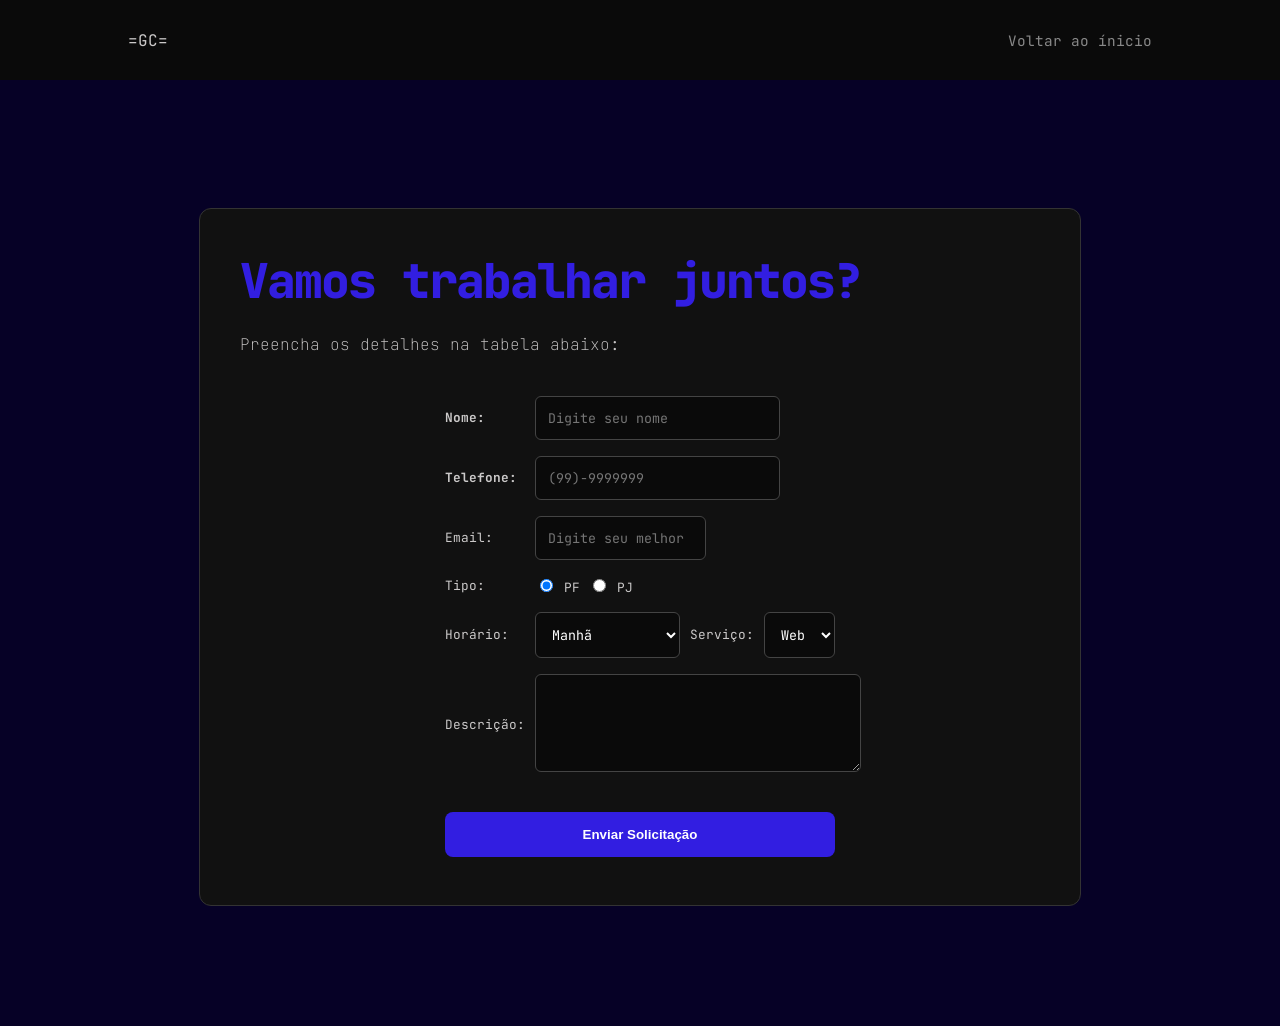
==== pages/contato.html @ 2b5503ee "Add files via upload" ====
<!DOCTYPE html>
<html lang="pt-br">

<head>
    <meta charset="UTF-8">
    <meta name="viewport" content="width=device-width, initial-scale=1.0">
    <link rel="stylesheet" href="../css/style.css">
     <link href="../img/favicon.ico" rel="icon" type="image/x-icon">
    <title>Contato </title>
</head>

<body>
    <header>
        <div class="logo">=GC=</div>
        <nav>
            <ul>
                <li> <a href="index.html" target="_self">Voltar ao ínicio</a></li>
            </ul>
        </nav>
    </header>
    <main class="container-form">
        <section class="form-header">
            <h1> Vamos trabalhar juntos?</h1>
            <p>Preencha os detalhes na tabela abaixo:</p>
        </section>
        <form action="" method="post">
            <table class="contato-table">
                <thead>
                    <tr>
                        <th rowspan="2">
                            <label for="nome">Nome:</label>
                        </th>
                    </tr>
                    <tr>
                        <th colspan="2">
                            <input type="text" id=nome name="nome" size="40" maxlength="40" value=""
                                placeholder="Digite seu nome" required>
                        </th>
                    </tr>
                    <tr>
                        <th rowspan="2">
                            <label for="telefone">Telefone:</label>
                        </th>
                    </tr>
                    <tr>
                        <th colspan="2">
                            <input type="tel" id="telefone" name="telefone" size="40" maxlength="20"
                                placeholder="(99)-9999999" required>
                        </th>
                    </tr>
                </thead>
                <tbody>
                    <tr>
                        <td rowspan="2">
                            <label for="email">Email:</label>
                        </td>
                    </tr>
                    <tr>
                        <td>
                            <input type="email" id="email" name="email" size="40" maxlength="40"
                                placeholder="Digite seu melhor email" required>
                        </td>
                    </tr>
                    <tr>
                        <td>
                            <label>Tipo:</label>
                        </td>
                        <td colspan="3">
                            <input type="radio" name="tipo" value="fisica" checked> PF
                            <input type="radio" name="tipo" value="juridica"> PJ
                        </td>
                    </tr>
                    <tr>
                        <td>
                            <label for="horario">Horário:</label>
                        </td>
                        <td>
                            <select id="horario" name="horario">
                                <option value="manha">Manhã</option>
                                <option value="tarde">Tarde</option>
                                <option value="noite">Noite</option>
                            </select>
                        </td>
                        <td>
                            <label for="servico">Serviço:</label>
                        </td>
                        <td>
                            <select id="servico" name="servico">
                                <option value="web">Web Design</option>
                                <option value="db">Banco de Dados</option>
                                <option value="ui">UX/UI</option>
                            </select>
                        </td>
                    </tr>
                    <tr>
                        <td>
                            <label for="mensagem">Descrição:</label>
                        </td>
                        <td colspan="4">
                            <textarea id="mensagem" name="mensagem" rows="4"></textarea>
                        </td>
                    </tr>
                    <tr>
                        <td colspan="4" style="text-align: center;">
                            <button type="submit" class="btn-primary" style="width: 100%;">Enviar Solicitação</button>
                        </td>
                    </tr>
                </tbody>
            </table>
    </main>
</body>

</html>
---- css/style.css ----
@charset "utf-8";
@import url('https://fonts.googleapis.com/css2?family=JetBrains+Mono:ital,wght@0,100..800;1,100..800&display=swap');

/* ── GERAL ── */
body {
    background-color: #060126;
    color: #cbc9c9;
    font-family: 'JetBrains Mono', monospace;
    padding-top: 80px;
}

/* ── TÍTULOS ── */
h1 {
    font-family: 'JetBrains Mono', monospace;
    font-size: 4.5rem;
    font-weight: 800;
    color: #dddbdb;
    margin: 0;
    letter-spacing: -2px;
}

h2 {
    font-family: 'JetBrains Mono', monospace;
    font-size: 1.8rem;
    color: #c8c6c6;
    text-align: left;
    margin-bottom: 20px;
}

h3 {
    font-family: 'JetBrains Mono', monospace;
    color: #321ee1;
    text-transform: uppercase;
    font-size: 1rem;
    margin-bottom: 10px;
    border-bottom: 1px solid #222;
}

p {
    font-family: 'JetBrains Mono', monospace;
    font-weight: lighter;
    max-width: 600px;
    color: #cbc9c9;
    line-height: 1.6;
    font-size: 1rem;
    margin-bottom: 30px;
}

/* ── HEADER ── */
header {
    width: 100%;
    height: 80px;
    padding: 0 10%;
    background-color: #0a0a0a;
    position: fixed;
    top: 0;
    left: 0;
    z-index: 1000;
    box-sizing: border-box;

    display: flex;
    justify-content: space-between;
    align-items: center;
}

.logo {
    font-family: 'JetBrains Mono', monospace;
}

header nav ul {
    display: flex;
    list-style: none;
    gap: 30px;
}

header nav ul li a {
    text-decoration: none;
    color: #888;
    font-size: 0.9rem;
}

header nav ul li a:hover {
    color: #321ee1;
    border-bottom: 2px solid #321ee1;
}

header nav ul li a.active {
    color: #321ee1;
    border-bottom: 2px solid #321ee1;
}

/* ── HERO ── */
.hero {
    display: flex;
    justify-content: space-between;
    align-items: flex-start;
    min-height: 85vh;
    padding: 100px 10% 50px 10%;
    gap: 50px;
}

.conteudo {
    max-width: 600px;
}

/* ── DESCRIÇÃO ── */
.descrição {
    color: #daece1;
    font-family: 'JetBrains Mono', monospace;
    font-size: 1.5rem;
    border-right: 3px solid #321ee1;
    padding-right: 10px;
}

/* ── TERMINAL ── */
.terminal-window {
    background-color: #121212;
    border: 1px solid #333;
    border-radius: 8px;
    padding: 20px;
    max-width: 500px;
    width: 100%;
}

.terminal-header .dot {
    height: 10px;
    width: 10px;
    border-radius: 50%;
    display: inline-block;
    margin-right: 50px;
}

/* ── PROFILE CARD ── */
.profile-card {
    background-color: #111;
    border: 1px solid #333;
    border-radius: 12px;
    padding: 30px;
    max-width: 400px;
}

.profile-img {
    width: 50%;
    border-radius: 8px;
}

/* ── SKILLS ── */
.skills-grid {
    list-style: none;
    padding: 0;
    display: grid;
    grid-template-columns: 1fr 1fr;
    gap: 10px;
}

.skills-grid li {
    background-color: #1a1a1a;
    padding: 5px 10px;
    border-radius: 4px;
    font-size: 0.8rem;
    border-left: 3px solid #321ee1;
}

/* ── ÁREA ITEM ── */
.area-item {
    margin-bottom: 15px;
}

.area-item strong {
    color: #fff;
    display: block;
    margin-bottom: 5px;
}

.area-item p {
    color: #aaa;
    font-size: 0.9rem;
    line-height: 1.6;
}

/* ── SOCIAL LINKS ── */
.social-links {
    display: flex;
    gap: 15px;
    margin-top: 20px;
}

.social-icon {
    display: flex;
    align-items: center;
    justify-content: center;
    width: 45px;
    height: 45px;
    background-color: #121212;
    border: 1px solid #333;
    border-radius: 8px;
    color: #ffffff;
    text-decoration: none;
}

.social-icon:hover {
    border-color: #321ee1;
    color: #321ee1;
}

.social-icon i {
    font-size: 1.2rem;
}

/* ── TABELA ── */
table {
    width: 100%;
    max-width: 400px;
    border-collapse: collapse;
    margin: 0 auto;
    font-size: 0.8rem;
}

th, td {
    padding: 8px 5px;
    text-align: left;
    white-space: nowrap;
}

/* ── ÁUDIO ── */
audio {
    width: 100%;
    height: 35px;
    margin: 15px 0;
}

/* ── CURRÍCULO ── */
.curriculo-page .container {
    max-width: 800px;
    margin: 100px auto;
    padding: 40px;
    background-color: #111;
    border-radius: 12px;
    border: 1px solid #333;
}

.cv-section {
    margin-top: 30px;
    border-top: 1px solid #222;
    padding-top: 20px;
}

.cv-item h4 {
    color: #321ee1;
    margin-bottom: 5px;
}

.cv-item span {
    font-size: 0.8rem;
    color: #888;
}

/* ── FORMULÁRIO ── */
.container-form {
    max-width: 800px;
    margin: 120px auto;
    padding: 40px;
    background-color: #111;
    border: 1px solid #333;
    border-radius: 12px;
}

.form-header h1 {
    font-family: 'JetBrains Mono', monospace;
    color: #321ee1;
    font-size: 3rem;
    margin-bottom: 20px;
}

.contact-table {
    width: 100%;
    border-collapse: separate;
    border-spacing: 0 15px;
}

.contact-table td {
    padding: 10px;
    color: #fff;
    vertical-align: top;
}

.contact-table label {
    font-family: 'JetBrains Mono', monospace;
    color: #888;
    font-weight: bold;
    display: block;
    margin-top: 10px;
}

input[type="text"],
input[type="email"],
input[type="tel"],
select,
textarea {
    width: 100%;
    padding: 12px;
    background-color: #0a0a0a;
    border: 1px solid #444;
    border-radius: 6px;
    color: #fff;
    font-family: inherit;
}

input:focus,
textarea:focus {
    outline: none;
    border-color: #321ee1;
}

.btn-primary {
    width: 100%;
    padding: 15px;
    margin-top: 20px;
    background-color: #321ee1;
    color: #fff;
    border: none;
    border-radius: 8px;
    font-weight: bold;
    cursor: pointer;
}

.btn-primary:hover {
    background-color: #2518b0;
}

/* ── SERVIÇOS ── */

.servicos-page .container {
    max-width: 1400px;
    margin: 120px auto;
    padding: 40px;
    background: #0a0a0a;
    border: 1px solid#333;
    border-radius: 12px;
}
.table-container{
    width: 100%;
    border-collapse: collapse;
    margin-top: 30px;
    color: #fff;
}
.table-container th{
    text-align: left;
    padding: 17px;
    border-bottom: 2px solid #321ee1;
    color: #321ee1
}
.table-container td {
    padding: 20px 20px;
    border-bottom: 1px solid #1b1a19bb;
}
.service-name {
    font-weight: bold;
    width: 25%;
}
.price{
    color: #321ee1;
    font-weight: bold;
    white-space: nowrap;
}
.table-container tr:hover {
    background: rgba(9, 3, 61, 0.05);
    transition: 0.3s;
}
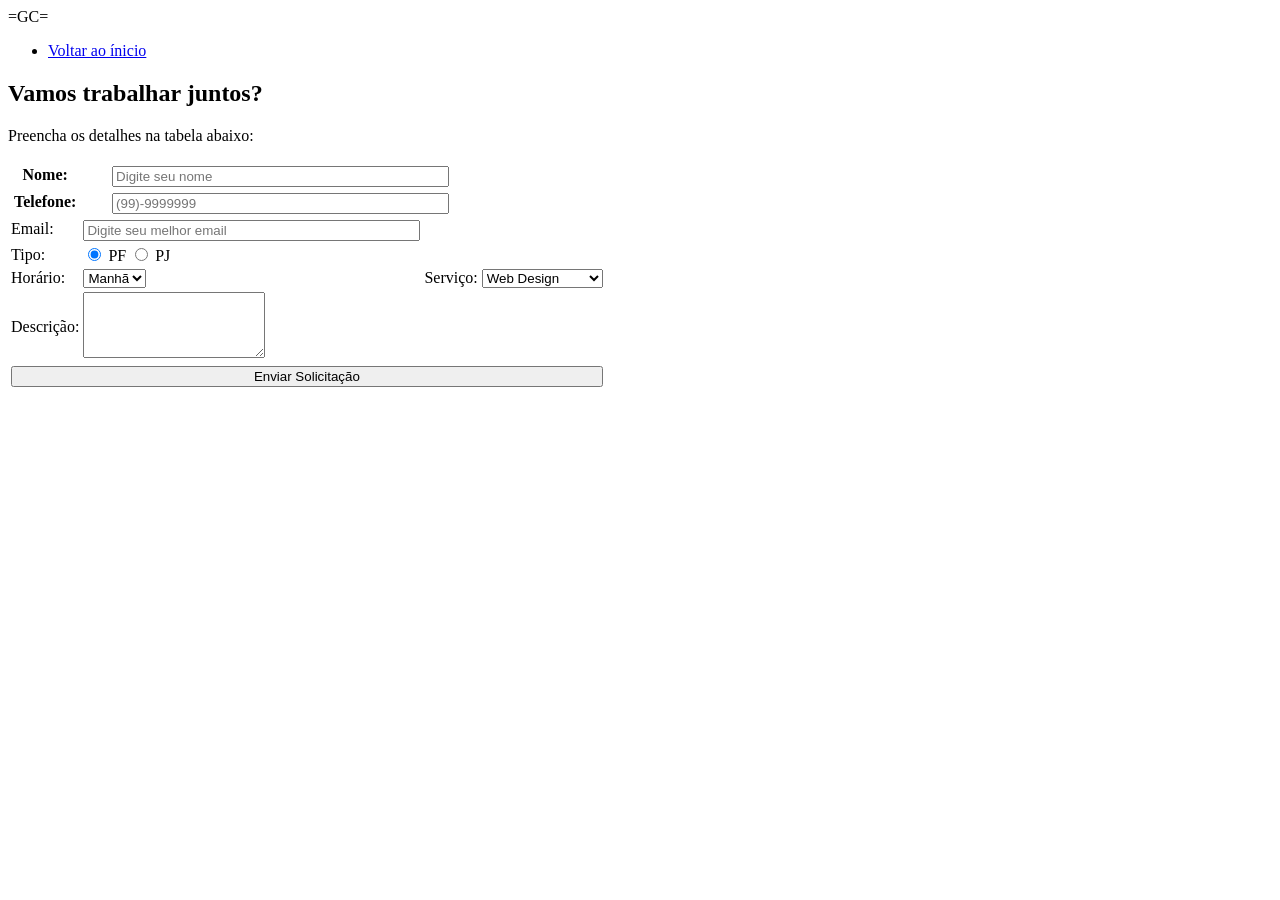
==== commit 6f2b0db4: "Update contato.html" ====
--- a/pages/contato.html
+++ b/pages/contato.html
@@ -4,8 +4,8 @@
 <head>
     <meta charset="UTF-8">
     <meta name="viewport" content="width=device-width, initial-scale=1.0">
-    <link rel="stylesheet" href="../css/style.css">
-     <link href="../img/favicon.ico" rel="icon" type="image/x-icon">
+    <link rel="stylesheet" href="css/style.css">
+     <link href="img/favicon.ico" rel="icon" type="image/x-icon">
     <title>Contato </title>
 </head>
 
@@ -110,4 +110,4 @@
     </main>
 </body>
 
-</html>+</html>
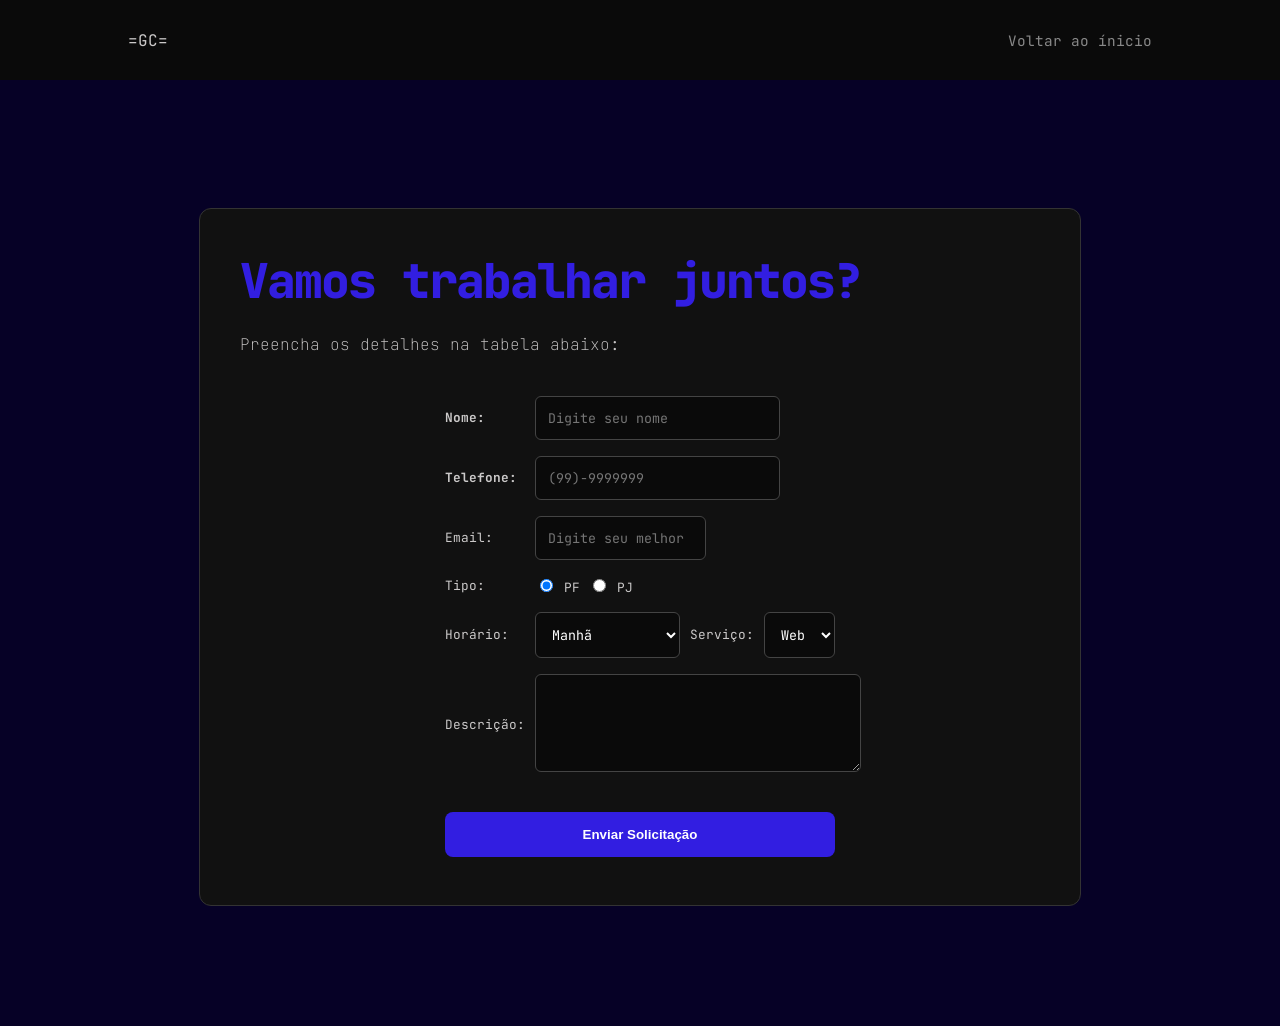
==== commit e1def3c2: "Update contato.html" ====
--- a/pages/contato.html
+++ b/pages/contato.html
@@ -4,8 +4,8 @@
 <head>
     <meta charset="UTF-8">
     <meta name="viewport" content="width=device-width, initial-scale=1.0">
-    <link rel="stylesheet" href="css/style.css">
-     <link href="img/favicon.ico" rel="icon" type="image/x-icon">
+    <link rel="stylesheet" href="../css/style.css">
+     <link href="../img/favicon.ico" rel="icon" type="image/x-icon">
     <title>Contato </title>
 </head>
 
--- a/css/style.css
+++ b/css/style.css
@@ -0,0 +1,369 @@
+@charset "utf-8";
+@import url('https://fonts.googleapis.com/css2?family=JetBrains+Mono:ital,wght@0,100..800;1,100..800&display=swap');
+
+/* ── GERAL ── */
+body {
+    background-color: #060126;
+    color: #cbc9c9;
+    font-family: 'JetBrains Mono', monospace;
+    padding-top: 80px;
+}
+
+/* ── TÍTULOS ── */
+h1 {
+    font-family: 'JetBrains Mono', monospace;
+    font-size: 4.5rem;
+    font-weight: 800;
+    color: #dddbdb;
+    margin: 0;
+    letter-spacing: -2px;
+}
+
+h2 {
+    font-family: 'JetBrains Mono', monospace;
+    font-size: 1.8rem;
+    color: #c8c6c6;
+    text-align: left;
+    margin-bottom: 20px;
+}
+
+h3 {
+    font-family: 'JetBrains Mono', monospace;
+    color: #321ee1;
+    text-transform: uppercase;
+    font-size: 1rem;
+    margin-bottom: 10px;
+    border-bottom: 1px solid #222;
+}
+
+p {
+    font-family: 'JetBrains Mono', monospace;
+    font-weight: lighter;
+    max-width: 600px;
+    color: #cbc9c9;
+    line-height: 1.6;
+    font-size: 1rem;
+    margin-bottom: 30px;
+}
+
+/* ── HEADER ── */
+header {
+    width: 100%;
+    height: 80px;
+    padding: 0 10%;
+    background-color: #0a0a0a;
+    position: fixed;
+    top: 0;
+    left: 0;
+    z-index: 1000;
+    box-sizing: border-box;
+
+    display: flex;
+    justify-content: space-between;
+    align-items: center;
+}
+
+.logo {
+    font-family: 'JetBrains Mono', monospace;
+}
+
+header nav ul {
+    display: flex;
+    list-style: none;
+    gap: 30px;
+}
+
+header nav ul li a {
+    text-decoration: none;
+    color: #888;
+    font-size: 0.9rem;
+}
+
+header nav ul li a:hover {
+    color: #321ee1;
+    border-bottom: 2px solid #321ee1;
+}
+
+header nav ul li a.active {
+    color: #321ee1;
+    border-bottom: 2px solid #321ee1;
+}
+
+/* ── HERO ── */
+.hero {
+    display: flex;
+    justify-content: space-between;
+    align-items: flex-start;
+    min-height: 85vh;
+    padding: 100px 10% 50px 10%;
+    gap: 50px;
+}
+
+.conteudo {
+    max-width: 600px;
+}
+
+/* ── DESCRIÇÃO ── */
+.descrição {
+    color: #daece1;
+    font-family: 'JetBrains Mono', monospace;
+    font-size: 1.5rem;
+    border-right: 3px solid #321ee1;
+    padding-right: 10px;
+}
+
+/* ── TERMINAL ── */
+.terminal-window {
+    background-color: #121212;
+    border: 1px solid #333;
+    border-radius: 8px;
+    padding: 20px;
+    max-width: 500px;
+    width: 100%;
+}
+
+.terminal-header .dot {
+    height: 10px;
+    width: 10px;
+    border-radius: 50%;
+    display: inline-block;
+    margin-right: 50px;
+}
+
+/* ── PROFILE CARD ── */
+.profile-card {
+    background-color: #111;
+    border: 1px solid #333;
+    border-radius: 12px;
+    padding: 30px;
+    max-width: 400px;
+}
+
+.profile-img {
+    width: 50%;
+    border-radius: 8px;
+}
+
+/* ── SKILLS ── */
+.skills-grid {
+    list-style: none;
+    padding: 0;
+    display: grid;
+    grid-template-columns: 1fr 1fr;
+    gap: 10px;
+}
+
+.skills-grid li {
+    background-color: #1a1a1a;
+    padding: 5px 10px;
+    border-radius: 4px;
+    font-size: 0.8rem;
+    border-left: 3px solid #321ee1;
+}
+
+/* ── ÁREA ITEM ── */
+.area-item {
+    margin-bottom: 15px;
+}
+
+.area-item strong {
+    color: #fff;
+    display: block;
+    margin-bottom: 5px;
+}
+
+.area-item p {
+    color: #aaa;
+    font-size: 0.9rem;
+    line-height: 1.6;
+}
+
+/* ── SOCIAL LINKS ── */
+.social-links {
+    display: flex;
+    gap: 15px;
+    margin-top: 20px;
+}
+
+.social-icon {
+    display: flex;
+    align-items: center;
+    justify-content: center;
+    width: 45px;
+    height: 45px;
+    background-color: #121212;
+    border: 1px solid #333;
+    border-radius: 8px;
+    color: #ffffff;
+    text-decoration: none;
+}
+
+.social-icon:hover {
+    border-color: #321ee1;
+    color: #321ee1;
+}
+
+.social-icon i {
+    font-size: 1.2rem;
+}
+
+/* ── TABELA ── */
+table {
+    width: 100%;
+    max-width: 400px;
+    border-collapse: collapse;
+    margin: 0 auto;
+    font-size: 0.8rem;
+}
+
+th, td {
+    padding: 8px 5px;
+    text-align: left;
+    white-space: nowrap;
+}
+
+/* ── ÁUDIO ── */
+audio {
+    width: 100%;
+    height: 35px;
+    margin: 15px 0;
+}
+
+/* ── CURRÍCULO ── */
+.curriculo-page .container {
+    max-width: 800px;
+    margin: 100px auto;
+    padding: 40px;
+    background-color: #111;
+    border-radius: 12px;
+    border: 1px solid #333;
+}
+
+.cv-section {
+    margin-top: 30px;
+    border-top: 1px solid #222;
+    padding-top: 20px;
+}
+
+.cv-item h4 {
+    color: #321ee1;
+    margin-bottom: 5px;
+}
+
+.cv-item span {
+    font-size: 0.8rem;
+    color: #888;
+}
+
+/* ── FORMULÁRIO ── */
+.container-form {
+    max-width: 800px;
+    margin: 120px auto;
+    padding: 40px;
+    background-color: #111;
+    border: 1px solid #333;
+    border-radius: 12px;
+}
+
+.form-header h1 {
+    font-family: 'JetBrains Mono', monospace;
+    color: #321ee1;
+    font-size: 3rem;
+    margin-bottom: 20px;
+}
+
+.contact-table {
+    width: 100%;
+    border-collapse: separate;
+    border-spacing: 0 15px;
+}
+
+.contact-table td {
+    padding: 10px;
+    color: #fff;
+    vertical-align: top;
+}
+
+.contact-table label {
+    font-family: 'JetBrains Mono', monospace;
+    color: #888;
+    font-weight: bold;
+    display: block;
+    margin-top: 10px;
+}
+
+input[type="text"],
+input[type="email"],
+input[type="tel"],
+select,
+textarea {
+    width: 100%;
+    padding: 12px;
+    background-color: #0a0a0a;
+    border: 1px solid #444;
+    border-radius: 6px;
+    color: #fff;
+    font-family: inherit;
+}
+
+input:focus,
+textarea:focus {
+    outline: none;
+    border-color: #321ee1;
+}
+
+.btn-primary {
+    width: 100%;
+    padding: 15px;
+    margin-top: 20px;
+    background-color: #321ee1;
+    color: #fff;
+    border: none;
+    border-radius: 8px;
+    font-weight: bold;
+    cursor: pointer;
+}
+
+.btn-primary:hover {
+    background-color: #2518b0;
+}
+
+/* ── SERVIÇOS ── */
+
+.servicos-page .container {
+    max-width: 1400px;
+    margin: 120px auto;
+    padding: 40px;
+    background: #0a0a0a;
+    border: 1px solid#333;
+    border-radius: 12px;
+}
+.table-container{
+    width: 100%;
+    border-collapse: collapse;
+    margin-top: 30px;
+    color: #fff;
+}
+.table-container th{
+    text-align: left;
+    padding: 17px;
+    border-bottom: 2px solid #321ee1;
+    color: #321ee1
+}
+.table-container td {
+    padding: 20px 20px;
+    border-bottom: 1px solid #1b1a19bb;
+}
+.service-name {
+    font-weight: bold;
+    width: 25%;
+}
+.price{
+    color: #321ee1;
+    font-weight: bold;
+    white-space: nowrap;
+}
+.table-container tr:hover {
+    background: rgba(9, 3, 61, 0.05);
+    transition: 0.3s;
+}
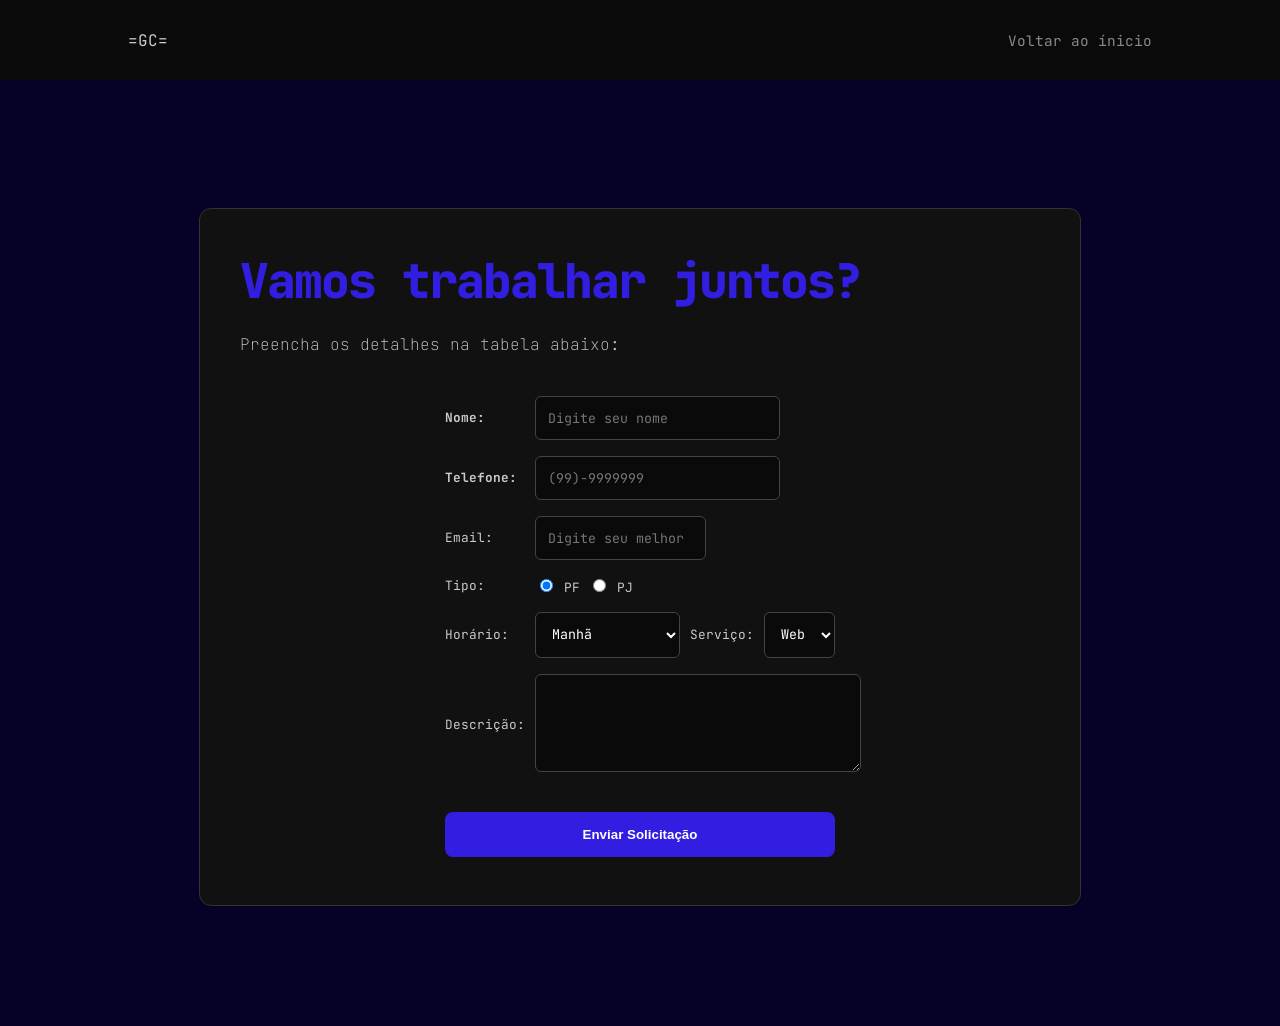
==== commit 2bc8368e: "Update contato.html" ====
--- a/pages/contato.html
+++ b/pages/contato.html
@@ -14,7 +14,7 @@
         <div class="logo">=GC=</div>
         <nav>
             <ul>
-                <li> <a href="index.html" target="_self">Voltar ao ínicio</a></li>
+                <li> <a href="../index.html" target="_self">Voltar ao ínicio</a></li>
             </ul>
         </nav>
     </header>
